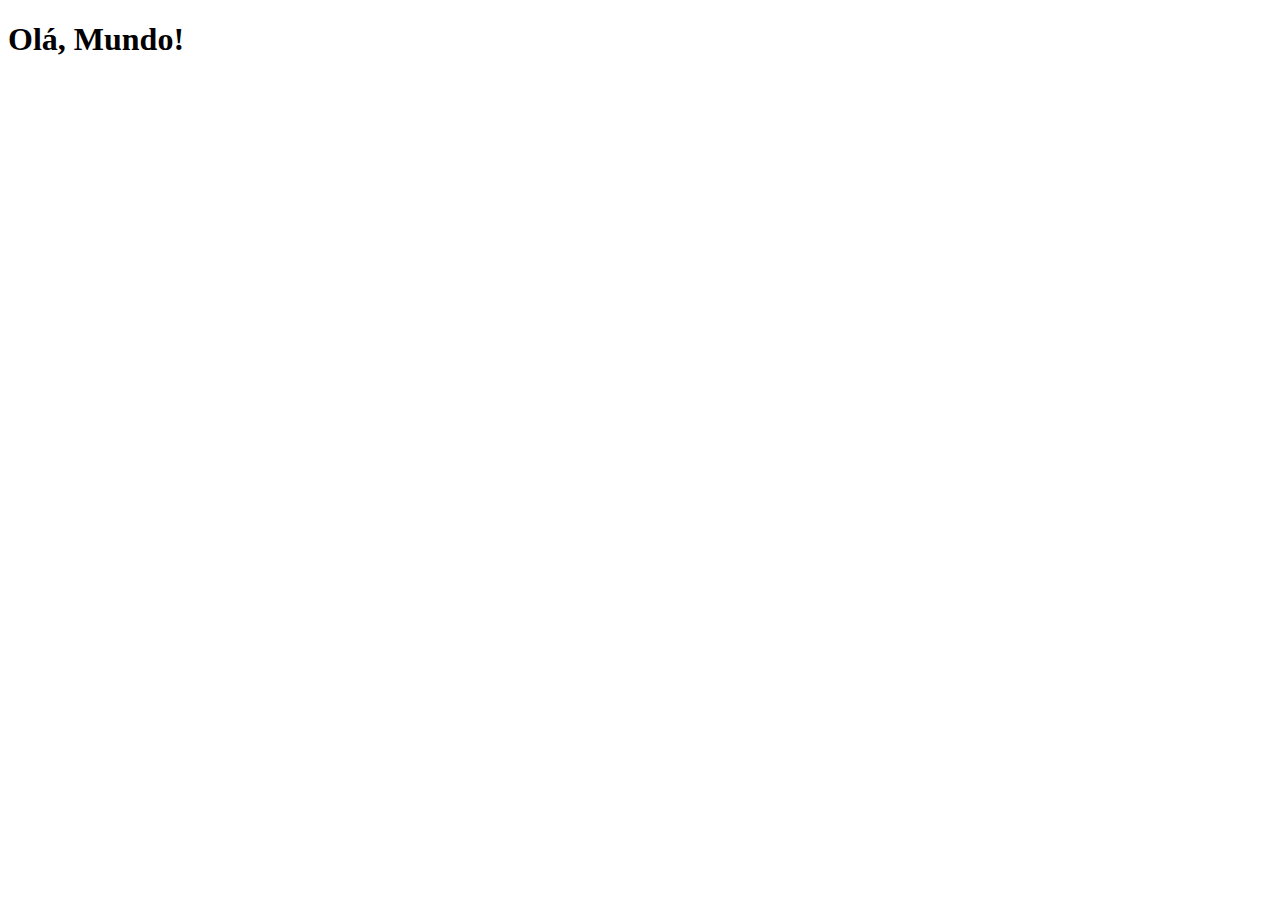
==== index.html @ 9bb8d4c2 "criei página principal" ====
<!DOCTYPE html>
<html lang="pt-br">
<head>
    <meta charset="UTF-8">
    <meta name="viewport" content="width=device-width, initial-scale=1.0">
    <title>Projeto Redes Socias</title>
    <link rel="shortcut icon" href="favicon.ico" type="image/x-icon">
</head>
<body>
    <h1>Olá, Mundo!</h1>
</body>
</html>
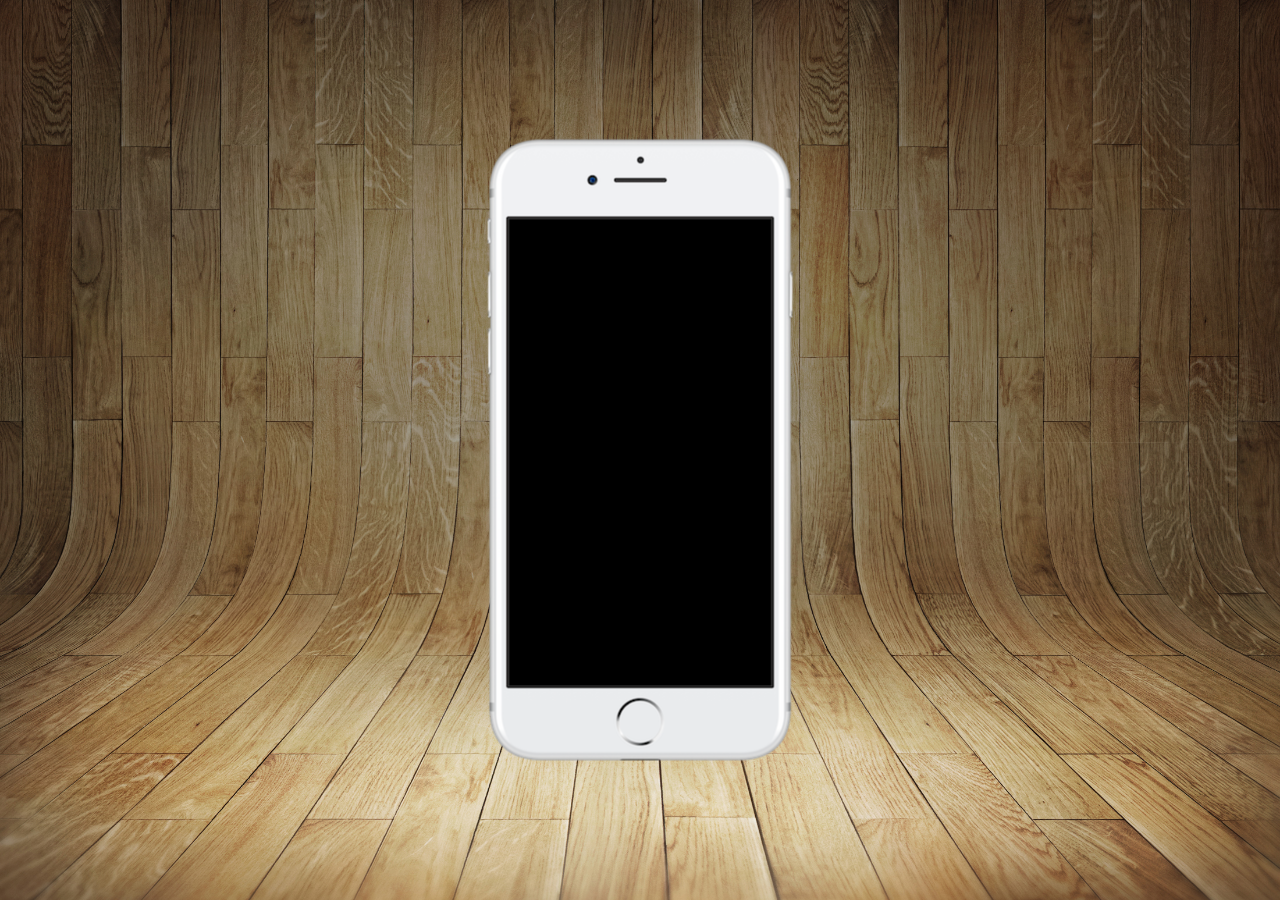
==== commit 0e648b05: "centralizei e dei sentido ao site" ====
--- a/index.html
+++ b/index.html
@@ -5,8 +5,17 @@
     <meta name="viewport" content="width=device-width, initial-scale=1.0">
     <title>Projeto Redes Socias</title>
     <link rel="shortcut icon" href="favicon.ico" type="image/x-icon">
+    <link rel="stylesheet" href="estilos/style.css">
 </head>
 <body>
-    <h1>Olá, Mundo!</h1>
+    <main>
+        <section id="telefone">
+
+        </section>
+
+        <section id="redes-sociais">
+
+        </section>
+    </main>
 </body>
 </html>--- a/estilos/style.css
+++ b/estilos/style.css
@@ -0,0 +1,35 @@
+@charset "UTF-8";
+
+* {
+    margin: 0px;
+    padding: 0px;
+    font-family: Arial, Helvetica, sans-serif;
+}
+
+html , body {
+    height: 100vh;
+    width: 100vw;
+    background-color: lightslategrey;
+}
+
+body {
+    background: url('../imagens/fundo-madeira.jpg') no-repeat top center;
+    background-size: cover;
+    background-attachment: fixed;
+}
+
+main {
+    position: relative;
+    height: 100vh;
+}
+
+section#telefone {
+    position: absolute;
+    top: 50%;
+    left: 50%;
+    transform: translate(-50%, -50%);
+
+    height: 627px;
+    width: 311px;
+    background: url('../imagens/frame-iphone.png') no-repeat;
+}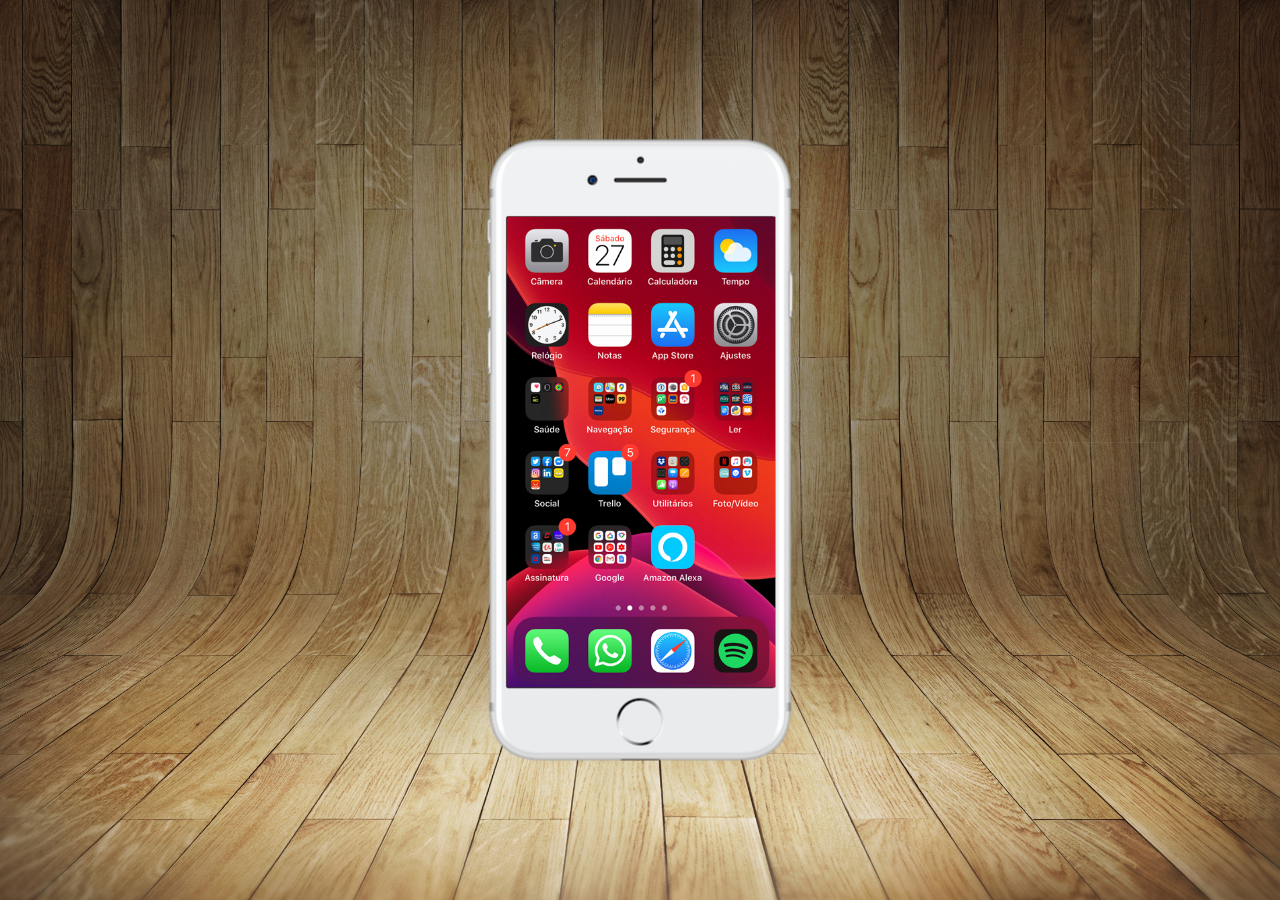
==== commit 6c57b3bb: "criei a tela home" ====
--- a/index.html
+++ b/index.html
@@ -10,7 +10,7 @@
 <body>
     <main>
         <section id="telefone">
-
+            <iframe src="home.html" name="tela" id="tela" frameborder="0"></iframe>
         </section>
 
         <section id="redes-sociais">
--- a/estilos/style.css
+++ b/estilos/style.css
@@ -32,4 +32,12 @@
     height: 627px;
     width: 311px;
     background: url('../imagens/frame-iphone.png') no-repeat;
+}
+
+iframe#tela {
+    position: relative;
+    top: 80px;
+    left: 22px;
+    width: 269px;
+    height: 471px;
 }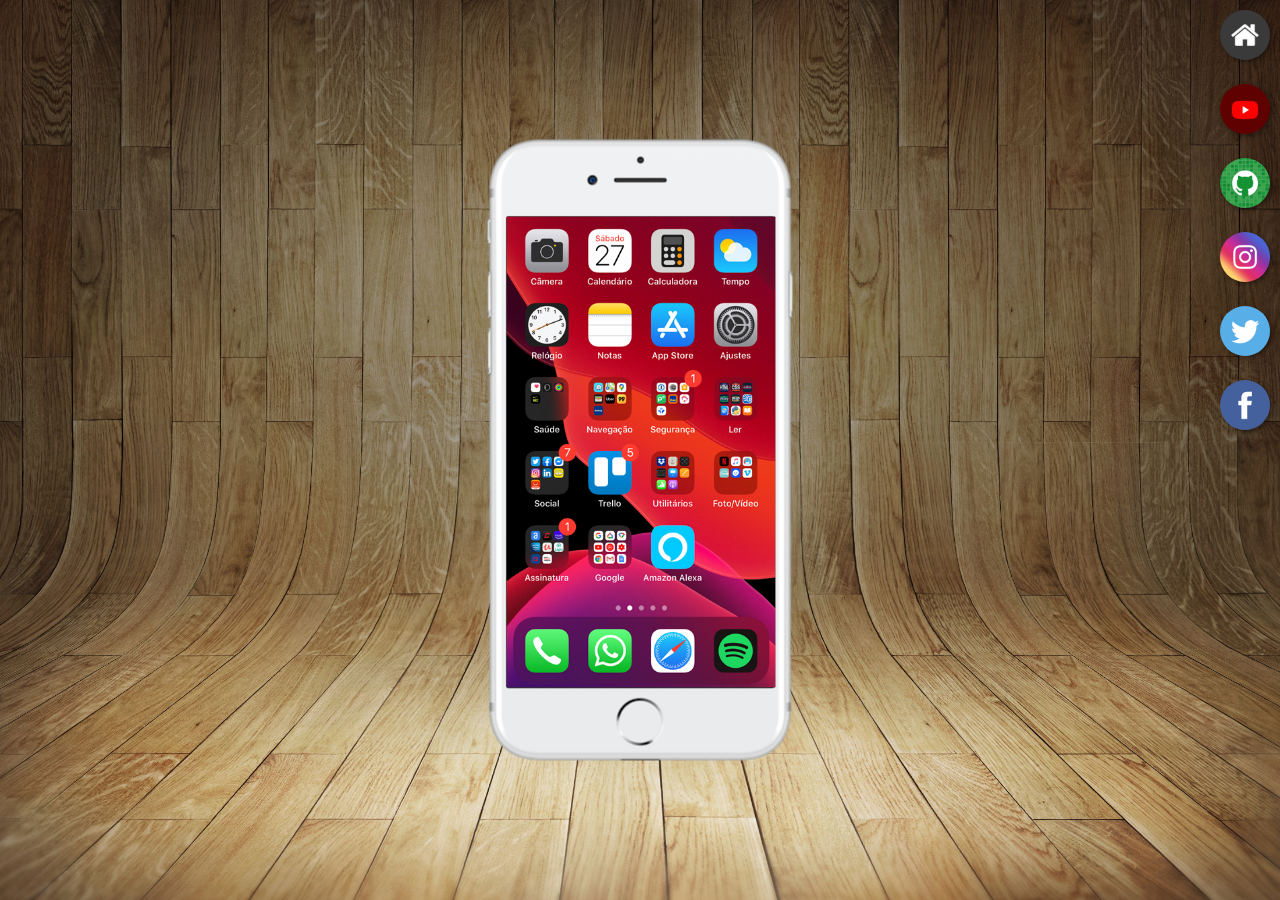
==== commit 2838d344: "estilizei e apliquei minhas imagens" ====
--- a/index.html
+++ b/index.html
@@ -10,11 +10,16 @@
 <body>
     <main>
         <section id="telefone">
-            <iframe src="home.html" name="tela" id="tela" frameborder="0"></iframe>
+            <iframe src="home.html" name="tela" id="tela" frameborder="0">Seu navegador não é compatível com isso.</iframe>
         </section>
 
         <section id="redes-sociais">
-
+            <a href="#" target="tela"><img src="imagens/logo-home.jpg" alt=""></a> <br>
+            <a href="#" target="tela"><img src="imagens/logo-youtube.jpg"alt=""><a> <br>
+            <a href="#" target="tela"><img src="imagens/logo-github.jpg" alt=""><a> <br>
+            <a href="#" target="tela"><img src="imagens/logo-instagram.jpg" alt=""></a> <br>
+            <a href="#" target="tela"><img src="imagens/logo-twitter.jpg" alt=""><a> <br>
+            <a href="#" target="tela"><img src="imagens/logo-facebook.jpg" alt=""></a>
         </section>
     </main>
 </body>
--- a/estilos/style.css
+++ b/estilos/style.css
@@ -40,4 +40,22 @@
     left: 22px;
     width: 269px;
     height: 471px;
+}
+
+section#redes-sociais img {
+    width: 50px;
+    margin: 10px;
+    border-radius: 50%;
+    box-shadow: 2px 2px 5px rgba(0, 0, 0, 0.418);
+    box-sizing: border-box;
+}
+
+section#redes-sociais {
+    text-align: right;
+}
+
+section#redes-sociais img:hover {
+    border: 2px solid rgba(255, 255, 255, 0.637);
+    transform: scale(1.1);
+    transition: 1s, border 1s;
 }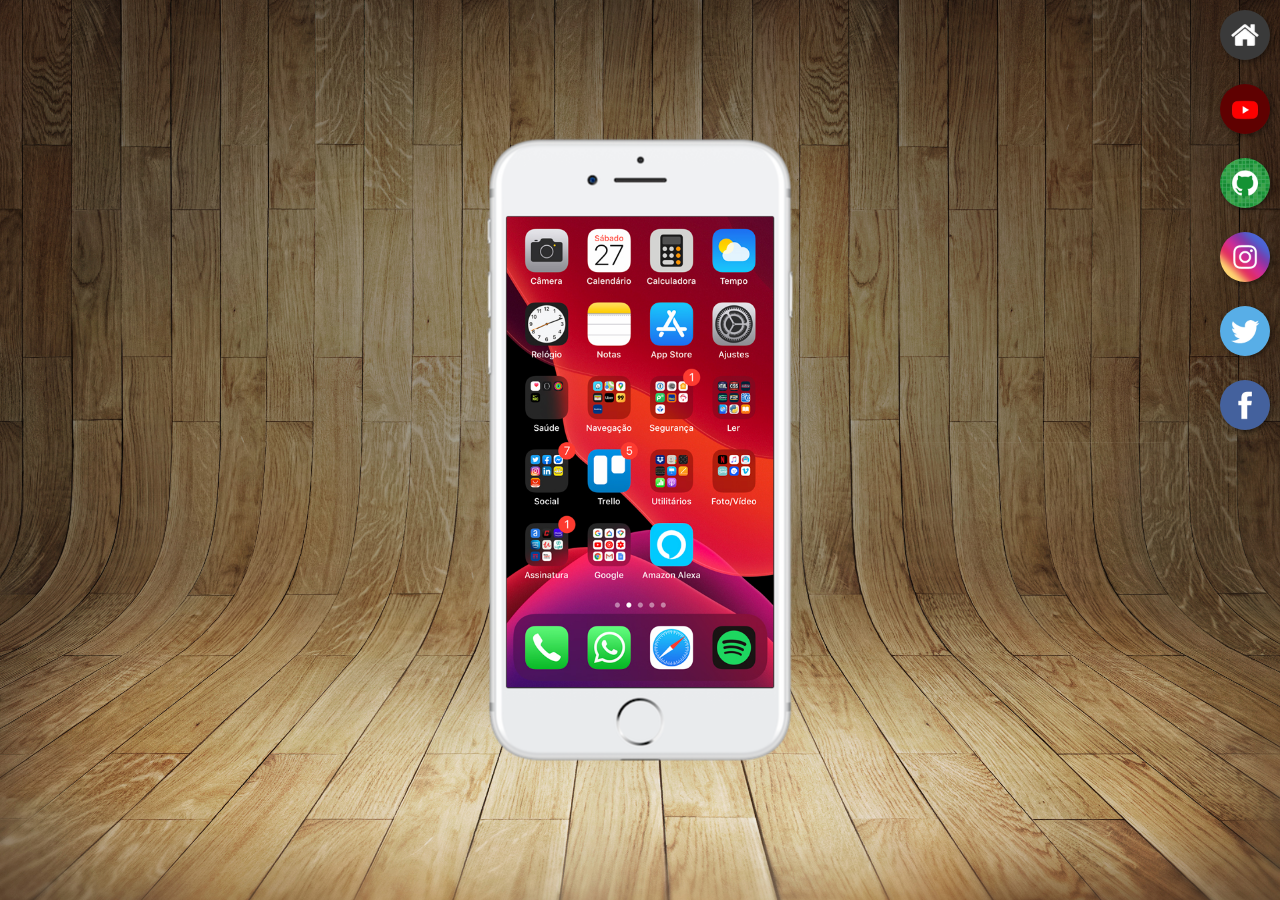
==== commit dd1f8959: "adicionei minhas redes no dispositivo" ====
--- a/index.html
+++ b/index.html
@@ -14,12 +14,12 @@
         </section>
 
         <section id="redes-sociais">
-            <a href="#" target="tela"><img src="imagens/logo-home.jpg" alt=""></a> <br>
-            <a href="#" target="tela"><img src="imagens/logo-youtube.jpg"alt=""><a> <br>
-            <a href="#" target="tela"><img src="imagens/logo-github.jpg" alt=""><a> <br>
-            <a href="#" target="tela"><img src="imagens/logo-instagram.jpg" alt=""></a> <br>
-            <a href="#" target="tela"><img src="imagens/logo-twitter.jpg" alt=""><a> <br>
-            <a href="#" target="tela"><img src="imagens/logo-facebook.jpg" alt=""></a>
+            <a href="home.html" target="tela"><img src="imagens/logo-home.jpg" alt=""></a><br>
+            <a href="youtube.html" target="tela"><img src="imagens/logo-youtube.jpg"alt=""><a> <br>
+            <a href="github.html" target="tela"><img src="imagens/logo-github.jpg" alt=""><a> <br>
+            <a href="instagram.html" target="tela"><img src="imagens/logo-instagram.jpg" alt=""></a> <br>
+            <a href="twitter.html" target="tela"><img src="imagens/logo-twitter.jpg" alt=""><a> <br>
+            <a href="facebook.html" target="tela"><img src="imagens/logo-facebook.jpg" alt=""></a>
         </section>
     </main>
 </body>
--- a/estilos/style.css
+++ b/estilos/style.css
@@ -38,7 +38,7 @@
     position: relative;
     top: 80px;
     left: 22px;
-    width: 269px;
+    width: 267px;
     height: 471px;
 }
 
